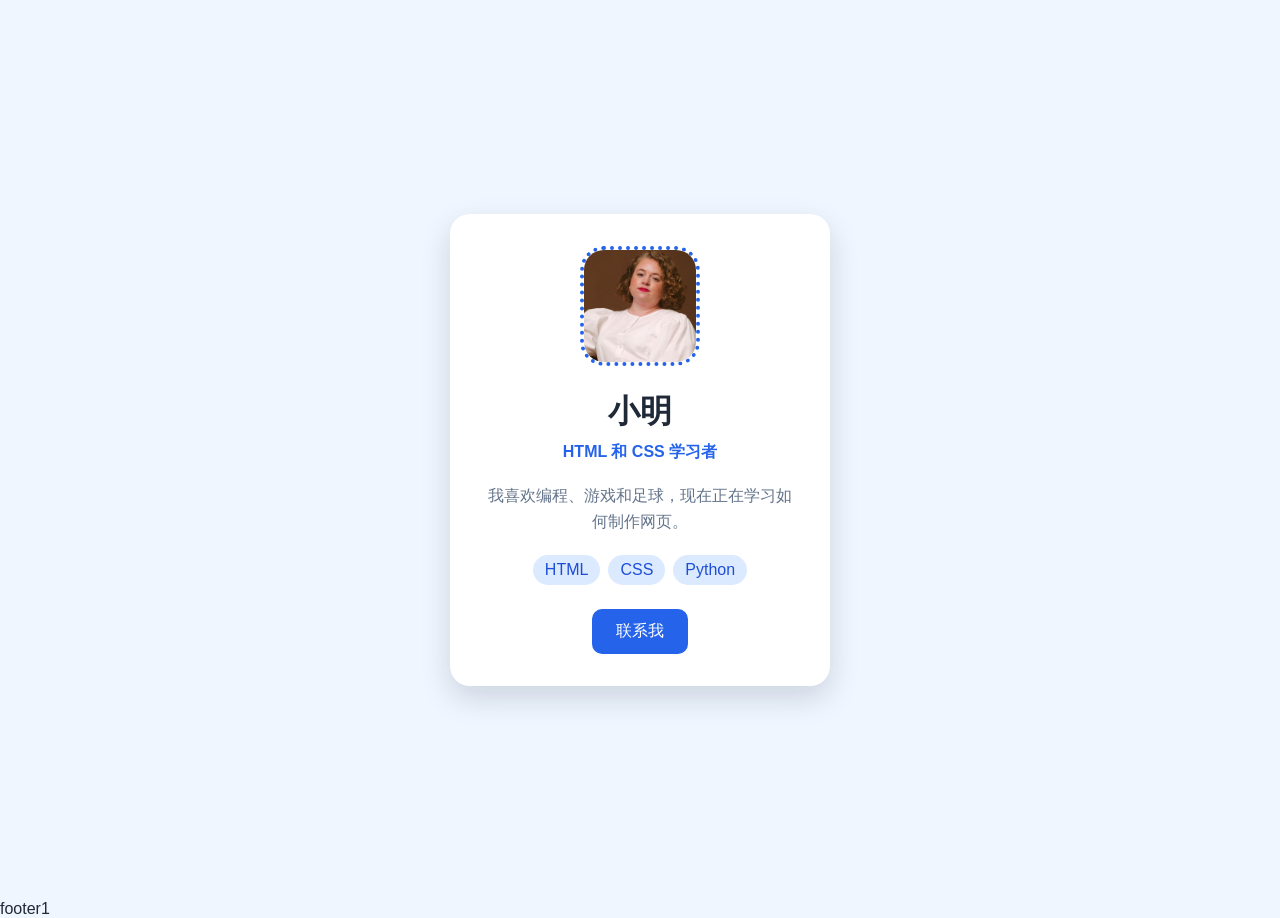
==== Day12/card.html @ 9ac9556a "add missed files" ====
<!DOCTYPE html>
<html lang="zh-CN">
<head>
    <meta charset="UTF-8">
    <meta
        name="viewport"
        content="width=device-width, initial-scale=1.0"
    >

    <title>个人介绍卡片</title>
    <link rel="stylesheet" href="./css/card.css">
</head>

<body>
    <main class="page">
        <article class="profile-card">
            <img
                class="profile-card__avatar"
                src="./images/face2.jpg"
                alt="小明的头像"
            >

            <h1 class="profile-card__name">小明</h1>

            <p class="profile-card__role">
                HTML 和 CSS 学习者
            </p>

            <p class="profile-card__description">
                我喜欢编程、游戏和足球，现在正在学习如何制作网页。
            </p>

            <ul class="profile-card__skills">
                <li>HTML</li>
                <li>CSS</li>
                <li>Python</li>
            </ul>

            <a class="profile-card__button" href="mailto:weilu@me.com">
                联系我
            </a>
        </article>
    </main>
    <footer>
        footer1
    </footer>
</body>
</html>
---- Day12/css/card.css ----
:root {
    --primary-color: #2563eb;
    --primary-dark: #1d4ed8;
    --text-color: #1f2937;
    --secondary-text: #64748b;
    --page-background: #eff6ff;
    --card-background: #ffffff;
}

* {
    box-sizing: border-box;
}

body {
    margin: 0;
    font-family: Arial, Helvetica, sans-serif;
    color: var(--text-color);
    background-color: var(--page-background);
}

.page {
    display: flex;
    justify-content: center;
    align-items: center;

    min-height: 100vh;
    padding: 20px;
}

.profile-card {
    width: min(100%, 380px);
    padding: 32px;

    text-align: center;
    background-color: var(--card-background);
    border-radius: 20px;
    box-shadow: 0 12px 30px rgba(15, 23, 42, 0.15);

    transition:
        transform 0.3s ease,
        box-shadow 0.3s ease;
}

.profile-card:hover {
    transform: translateY(-6px);
    box-shadow: 0 18px 40px rgba(15, 23, 42, 0.2);
}

.profile-card__avatar {
    width: 120px;
    height: 120px;

    object-fit: cover;
    border: 4px dotted var(--primary-color);
    border-radius: 20%;
}

.profile-card__name {
    margin: 20px 0 8px;
    font-size: 2rem;
}

.profile-card__role {
    margin: 0;
    color: var(--primary-color);
    font-weight: 600;
}

.profile-card__description {
    margin: 20px 0;
    color: var(--secondary-text);
    line-height: 1.6;
}

.profile-card__skills {
    display: flex;
    justify-content: center;
    flex-wrap: wrap;
    gap: 8px;

    margin: 0 0 24px;
    padding: 0;
    list-style: none;
}

.profile-card__skills li {
    padding: 6px 12px;

    color: var(--primary-dark);
    background-color: #dbeafe;
    border-radius: 999px;
}

.profile-card__button {
    display: inline-block;
    padding: 12px 24px;

    color: white;
    background-color: var(--primary-color);
    border-radius: 10px;
    text-decoration: none;

    transition:
        background-color 0.3s ease,
        transform 0.2s ease;
}

.profile-card__button:hover {
    background-color: var(--primary-dark);
    transform: scale(1.04);
}

.profile-card__button:focus-visible {
    outline: 3px solid #f59e0b;
    outline-offset: 4px;
    transform: scale(10.04);
}

@media (max-width: 480px) {
    .profile-card {
        padding: 24px 18px;
    }

    .profile-card__name {
        font-size: 1.7rem;
    }
}
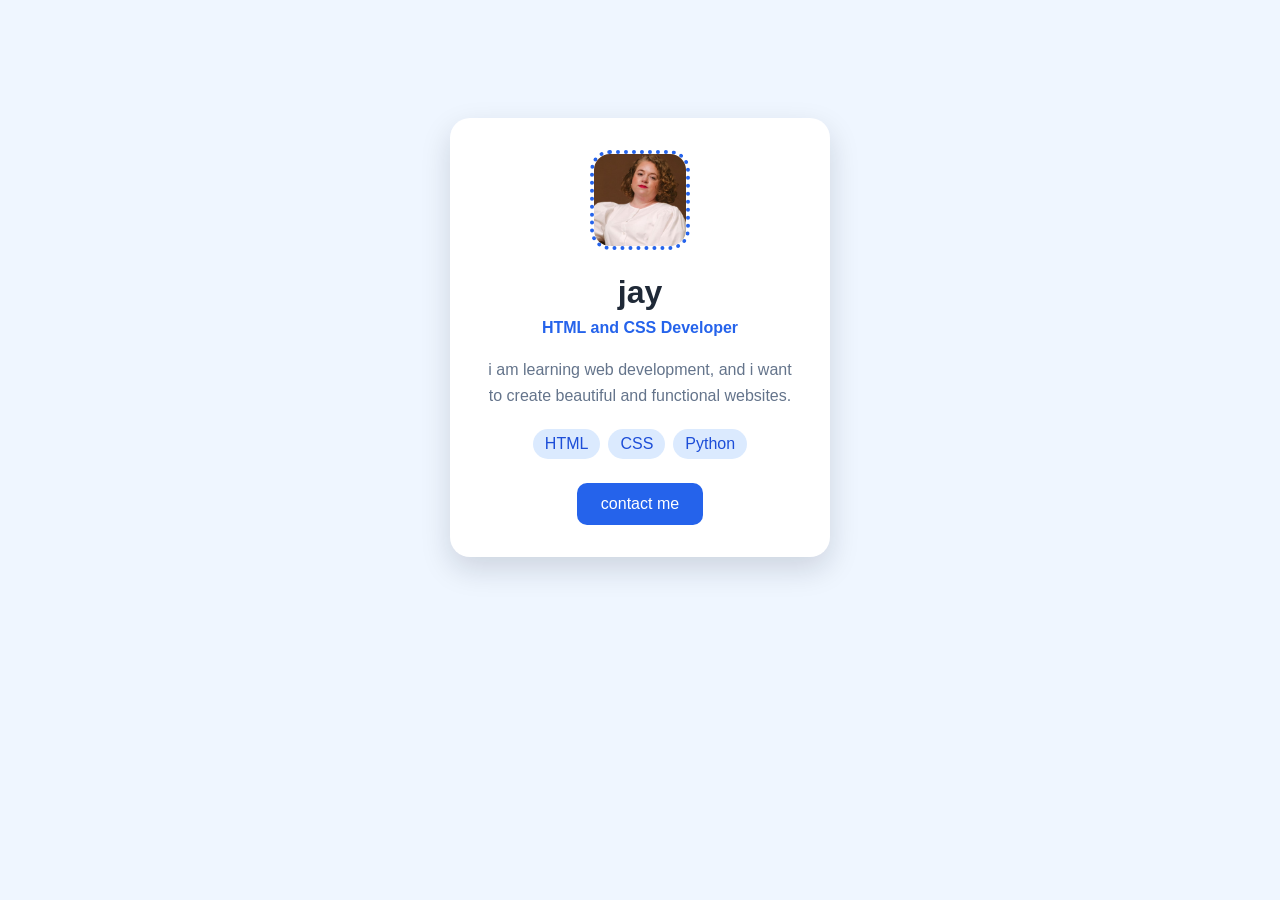
==== commit 2048f2c6: "21" ====
--- a/Day12/card.html
+++ b/Day12/card.html
@@ -7,7 +7,7 @@
         content="width=device-width, initial-scale=1.0"
     >
 
-    <title>个人介绍卡片</title>
+    <title>jay的个人介绍卡片</title>
     <link rel="stylesheet" href="./css/card.css">
 </head>
 
@@ -17,17 +17,17 @@
             <img
                 class="profile-card__avatar"
                 src="./images/face2.jpg"
-                alt="小明的头像"
+                alt="jay"
             >
 
-            <h1 class="profile-card__name">小明</h1>
+            <h1 class="profile-card__name">jay</h1>
 
             <p class="profile-card__role">
-                HTML 和 CSS 学习者
+                HTML and CSS Developer
             </p>
 
             <p class="profile-card__description">
-                我喜欢编程、游戏和足球，现在正在学习如何制作网页。
+                i am learning web development, and i want to create beautiful and functional websites.
             </p>
 
             <ul class="profile-card__skills">
@@ -37,12 +37,14 @@
             </ul>
 
             <a class="profile-card__button" href="mailto:weilu@me.com">
-                联系我
+                contact me
             </a>
         </article>
     </main>
     <footer>
-        footer1
     </footer>
 </body>
-</html>+</html>
+
+<!-- Hoobies and skill -->
+ <!-- Footer, link. style -->
--- a/Day12/css/card.css
+++ b/Day12/css/card.css
@@ -23,8 +23,8 @@
     justify-content: center;
     align-items: center;
 
-    min-height: 100vh;
-    padding: 20px;
+    min-height: 75vh;
+    padding: 25px;
 }
 
 .profile-card {
@@ -47,8 +47,8 @@
 }
 
 .profile-card__avatar {
-    width: 120px;
-    height: 120px;
+    width: 100px;
+    height: 100px;
 
     object-fit: cover;
     border: 4px dotted var(--primary-color);
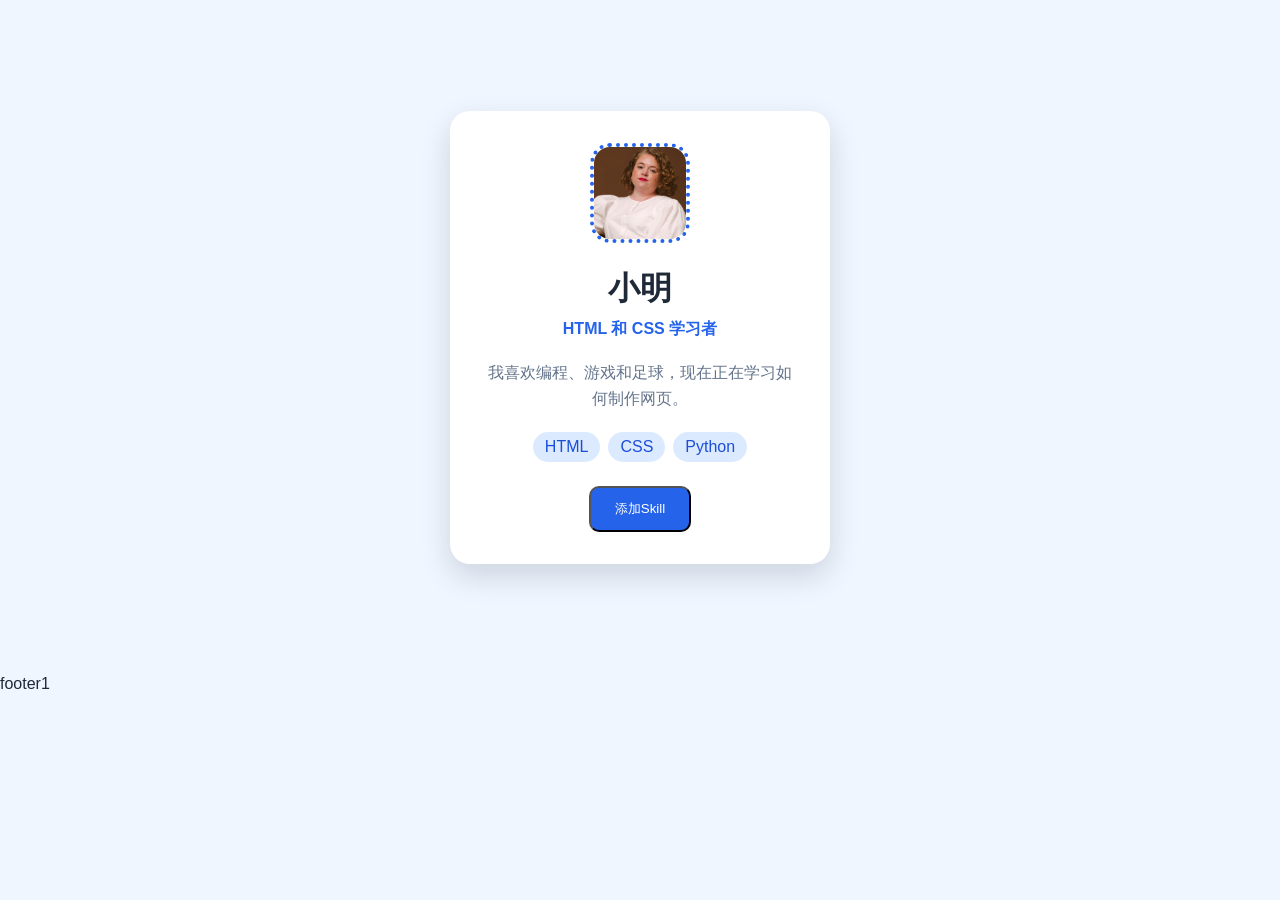
==== commit b22cf21e: "add day12,13.14)" ====
--- a/Day12/card.html
+++ b/Day12/card.html
@@ -7,7 +7,7 @@
         content="width=device-width, initial-scale=1.0"
     >
 
-    <title>jay的个人介绍卡片</title>
+    <title>个人介绍卡片</title>
     <link rel="stylesheet" href="./css/card.css">
 </head>
 
@@ -17,34 +17,45 @@
             <img
                 class="profile-card__avatar"
                 src="./images/face2.jpg"
-                alt="jay"
+                alt="小明的头像"
+                data-avatar="44"
             >
 
-            <h1 class="profile-card__name">jay</h1>
+            <h1 id="profile_name" class="profile-card__name">小明</h1>
 
             <p class="profile-card__role">
-                HTML and CSS Developer
+                HTML 和 CSS 学习者
             </p>
 
             <p class="profile-card__description">
-                i am learning web development, and i want to create beautiful and functional websites.
+                我喜欢编程、游戏和足球，现在正在学习如何制作网页。
             </p>
 
-            <ul class="profile-card__skills">
-                <li>HTML</li>
-                <li>CSS</li>
-                <li>Python</li>
+            <ul id="list" class="profile-card__skills">
+                <li class="item">HTML</li>
+                <li class="item">CSS</li>
+                <li class="item">Python</li>
             </ul>
 
-            <a class="profile-card__button" href="mailto:weilu@me.com">
-                contact me
-            </a>
+            <button id="add_skill" class="profile-card__button" href="mailto:weilu@me.com">
+                添加Skill
+            </button>
         </article>
     </main>
     <footer>
+        footer1
     </footer>
+    <script>
+        const btn=document.querySelector("#add_skill");
+
+        btn.addEventListener('click', () => {
+            const li = document.createElement('li');
+            li.textContent = "Swift"
+
+            const list = document.querySelector("#list");
+            list.append(li);
+        });
+
+    </script>
 </body>
-</html>
-
-<!-- Hoobies and skill -->
- <!-- Footer, link. style -->+</html>
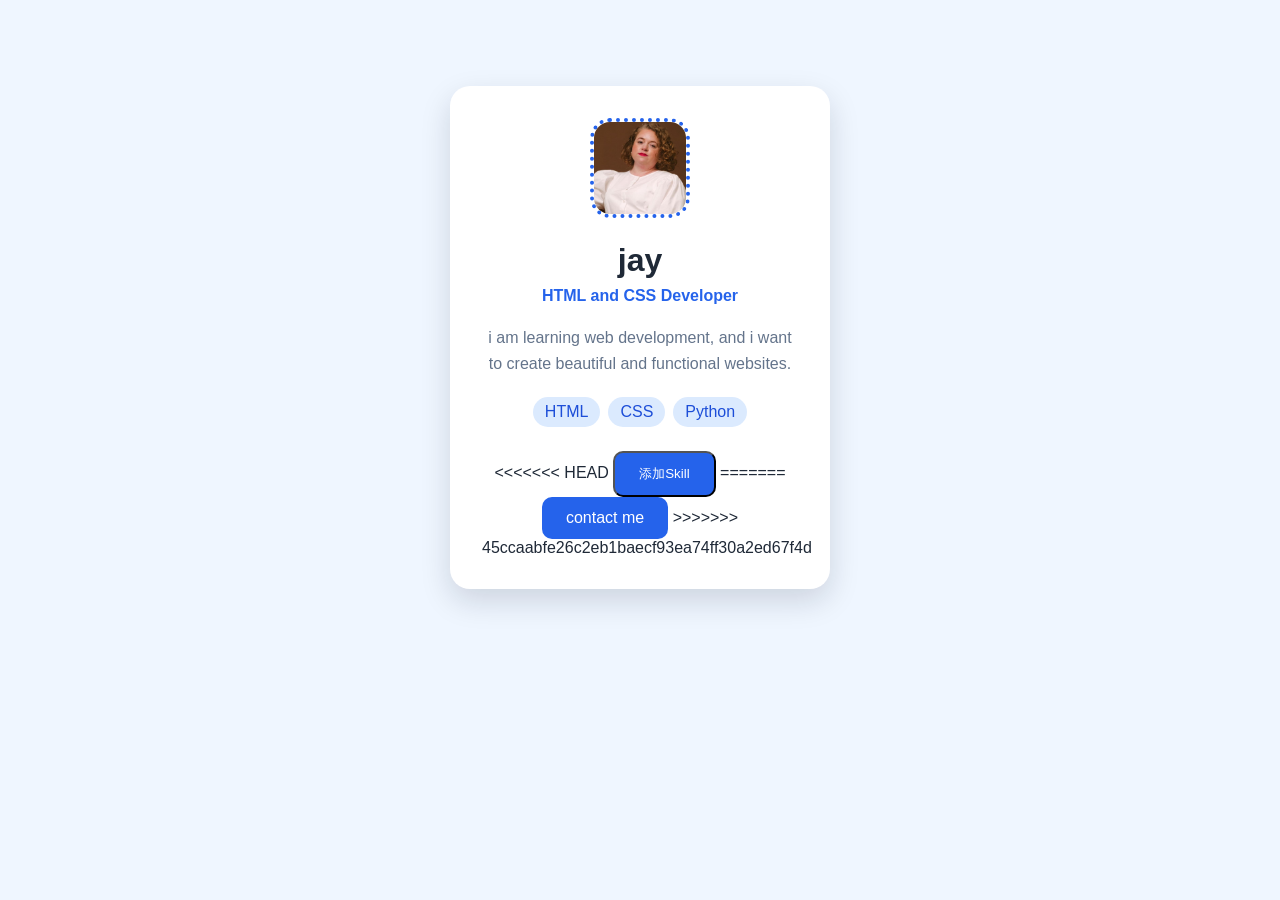
==== commit 07791c79: "Merge branch 'main' of github.com-personal:andyyanjunguo-crypto/python_tuto" ====
--- a/Day12/card.html
+++ b/Day12/card.html
@@ -7,7 +7,7 @@
         content="width=device-width, initial-scale=1.0"
     >
 
-    <title>个人介绍卡片</title>
+    <title>jay的个人介绍卡片</title>
     <link rel="stylesheet" href="./css/card.css">
 </head>
 
@@ -17,18 +17,17 @@
             <img
                 class="profile-card__avatar"
                 src="./images/face2.jpg"
-                alt="小明的头像"
-                data-avatar="44"
+                alt="jay"
             >
 
-            <h1 id="profile_name" class="profile-card__name">小明</h1>
+            <h1 class="profile-card__name">jay</h1>
 
             <p class="profile-card__role">
-                HTML 和 CSS 学习者
+                HTML and CSS Developer
             </p>
 
             <p class="profile-card__description">
-                我喜欢编程、游戏和足球，现在正在学习如何制作网页。
+                i am learning web development, and i want to create beautiful and functional websites.
             </p>
 
             <ul id="list" class="profile-card__skills">
@@ -37,13 +36,18 @@
                 <li class="item">Python</li>
             </ul>
 
+<<<<<<< HEAD
             <button id="add_skill" class="profile-card__button" href="mailto:weilu@me.com">
                 添加Skill
             </button>
+=======
+            <a class="profile-card__button" href="mailto:weilu@me.com">
+                contact me
+            </a>
+>>>>>>> 45ccaabfe26c2eb1baecf93ea74ff30a2ed67f4d
         </article>
     </main>
     <footer>
-        footer1
     </footer>
     <script>
         const btn=document.querySelector("#add_skill");
@@ -58,4 +62,7 @@
 
     </script>
 </body>
-</html>+</html>
+
+<!-- Hoobies and skill -->
+ <!-- Footer, link. style -->
